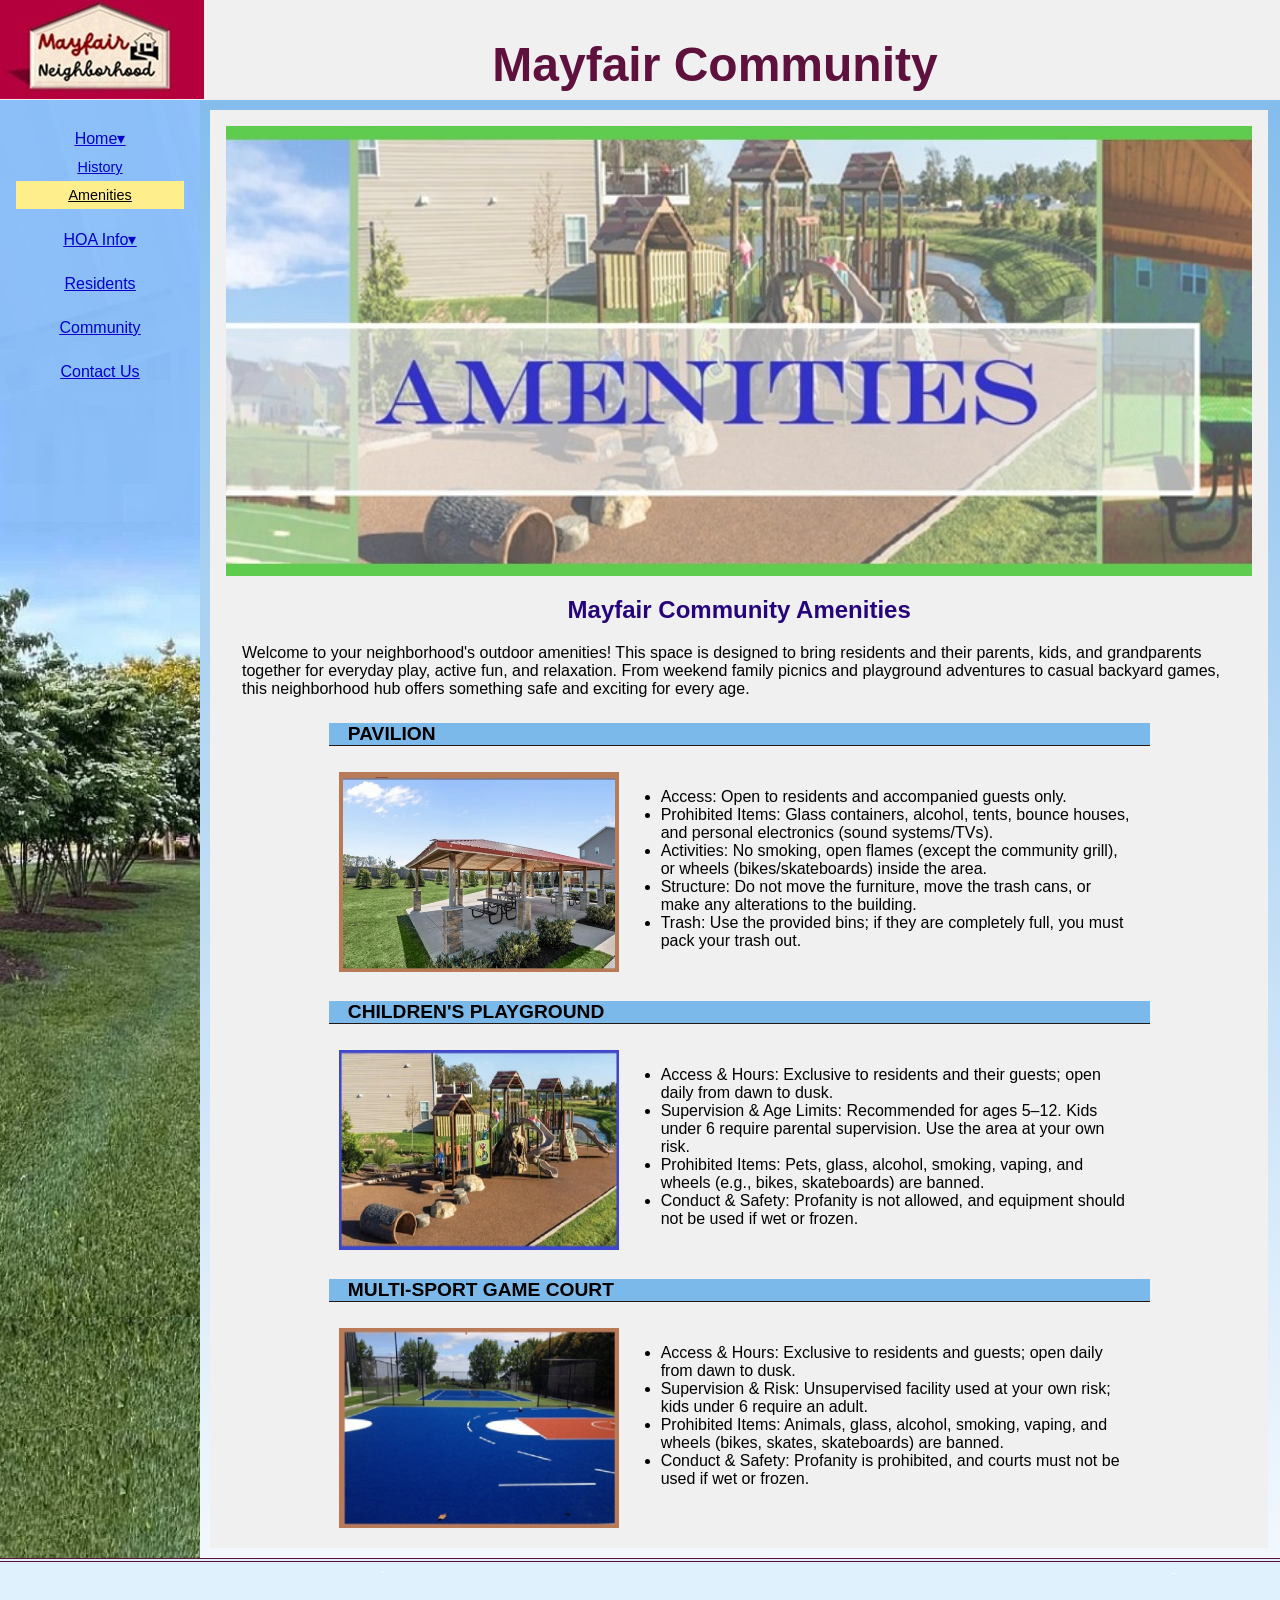
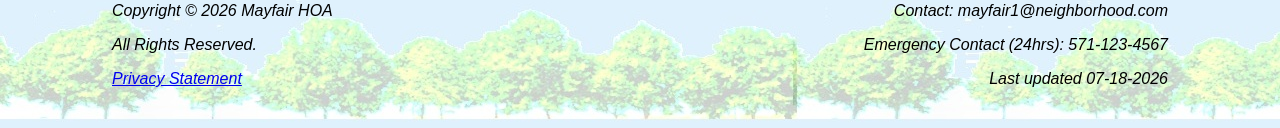
==== amenities.html @ 6e0608cf "Add files via upload" ====
<!DOCTYPE html>
<html lang="en">
<head>
<title>Mayfair Neighborhood</title>
<meta charset="utf-8">
<meta name="viewport" content="width=device-width, initial-scale=1.0">
<meta name="description" content="Welcome to the Mayfair Community in Purcellville, VA. Access neighborhood news, HOA resources, and event updates for our charming, historic Loudoun County neighborhood.">
<link href="mayfair.css" rel="stylesheet">
</head>
<body>
<div id="wrapper">
  <header>
     <h1><a href="index.html">Mayfair Community</a></h1>
  </header>
  <nav>
    <ul>
      <li>
       <a href="index.html">Home&#9662;</a>
      <div class="dropdown-container" style="display: block;">
      <a href="history.html" >History</a>
      <a href="amenities.html" class="active">Amenities</a>
      </div>
    </li>
    <li>
      <a href="hoa.html">HOA Info&#9662;</a>
       <div class="dropdown-container">
        <a href="board.html">Board Members</a> 
        <a href="volunteer.html">HOA Committees</a>
      </div>
    </li>
      <li><a href="residents.html">Residents</a></li>
      <li><a href="community.html">Community</a></li>
      <li><a href="contacts.html">Contact Us</a></li>
  </ul>
    </nav>
  <main>
    <div id="heroamenities">
    </div>
    <h2>Mayfair Community Amenities</h2>
    <p>Welcome to your neighborhood's outdoor amenities! This space is designed to bring residents and their parents, kids, and grandparents together for everyday play, active fun, and relaxation. From weekend family picnics and playground adventures to casual backyard games, this neighborhood hub offers something safe and exciting for every age.</p>
    <h4>Pavilion</h4>
    <div class="details" style="width: 100%;">
    <a href="pavilion.jpg"><img src="pavilion.jpg" alt="pavilion" width="300" height="200"></a>
  <ul>
      <li> Access: Open to residents and accompanied guests only.</li>
        <li> Prohibited Items: Glass containers, alcohol, tents, bounce houses, and personal electronics (sound systems/TVs). </li>
        <li> Activities: No smoking, open flames (except the community grill), or wheels (bikes/skateboards) inside the area. </li>
        <li> Structure: Do not move the furniture, move the trash cans, or make any alterations to the building. </li>
        <li> Trash: Use the provided bins; if they are completely full, you must pack your trash out. </li>
   </ul>
  </div>
<h4>Children's Playground</h4>
    <div class="details" style="width: 100%;">
    <a href="park.jpg"><img src="park.jpg" alt="Children's playground" width="300" height="200"></a>
<ul>
        <li>Access & Hours: Exclusive to residents and their guests; open daily from dawn to dusk. </li>
        <li>Supervision & Age Limits: Recommended for ages 5–12. Kids under 6 require parental supervision. Use the area at your own risk. </li>
        <li>Prohibited Items: Pets, glass, alcohol, smoking, vaping, and wheels (e.g., bikes, skateboards) are banned. </li>
        <li>Conduct & Safety: Profanity is not allowed, and equipment should not be used if wet or frozen. </li>
 </ul>
    </div>
 <h4>Multi-Sport Game Court</h4>
    <div class="details" style="width: 100%;">
    <a href="court.jpg"><img src="court.jpg" alt="Multi-Sports Game Court" width="300" height="200"></a>
  <ul>
        <li>Access & Hours: Exclusive to residents and guests; open daily from dawn to dusk. </li>
        <li>Supervision & Risk: Unsupervised facility used at your own risk; kids under 6 require an adult. </li>
        <li>Prohibited Items: Animals, glass, alcohol, smoking, vaping, and wheels (bikes, skates, skateboards) are banned. </li>
        <li>Conduct & Safety: Profanity is prohibited, and courts must not be used if wet or frozen. </li>
  </ul>
	</div>
  </main>
  <footer>
<div class="footer-col">
    <p>Copyright &copy; 2026 Mayfair HOA</p>
    <p>All Rights Reserved.</p>
    <p><a class="footer-link" href="privacy.html" target="_blank" rel="noopener">Privacy Statement</a></p>
  </div>
  <div class="footer-col">
    <p>Contact: mayfair1@neighborhood.com</p>
    <p>Emergency Contact (24hrs): 571-123-4567</p>
    <p>Last updated 07-18-2026</p>
  </div>
  </footer>
</div>
</body>
</html>
---- mayfair.css ----
* { box-sizing: border-box; }
body { background-color: #f7e8e9;
       color: #000000;
	   font-family: Tahoma, Arial, sans-serif; 
	   margin: 0;  
}
#wrapper { background-color: #7cb9eb;
		   background-image: linear-gradient(to bottom, #7cb9eb, #ffffff);
		   padding: 0;
}   
header { background-color: #F0F0F0; 
        background-repeat: no-repeat;
        color: #231814;
		height: 100px;
        padding-left: 100px;		 
		padding-top: 5px;
		padding-bottom: 5px;
}
header a { text-decoration: none; }
header a:link       { color: #5f113e; }
header a:visited { color: #000000; }
header a:hover     { color: #039665; }
h1 { font-size: 2em; }
h2 { color:#26047c; }
h3, dt { color:  #A20507;
	 }
h4 { background-color: #7cb9eb;
     font-size: 1.2em;
	 padding-left: .5em;
	 padding-bottom: 0; 
	 text-transform: uppercase; 
	 border-bottom: 1px solid  #221811;
	 clear: left;  
} 
h5 { background-color: #7cb9eb;
     font-size: 1.2em;
	 padding-left: .5em;
	 padding-bottom: 0; 
	 text-transform: uppercase; 
	 border-bottom: 1px solid  #221811;
	 clear: left;  
} 
nav {  text-align: center;
	  font-size: 1em;
	  padding: 0.5em 0;
	  text-decoration: underline;
}
nav ul { 
  display: flex !important;
  list-style-type: none;
  margin: 0;
  padding: 0; 
}
nav li {
  padding: 0.5em 0;
  display: flex;
  flex-direction: column; 
  align-items: center;
}
nav a { text-decoration: underline;
		color: #0000CC; 
		display: inline-block; 
		padding: 5px 10px; 
		}
nav a:link { color: #0000CC; }
nav a:visited { color: #0000CC; }
nav a:hover { color: #8D021F; }
nav a.active,  nav a.active:link,
nav a.active:visited { background-color: #FFEE8C;
  			color: #000000;
  			}
.dropdown-container {
    display: none;
    width: 100%;
 }

.dropdown-container a {
  display: block;
  width: 100%;
  font-size: 0.9em;
  padding: 6px 0;
  color: #150247;
  text-align: center;
}

.dropdown-container[style*="display: block"],
nav ul li:hover .dropdown-container {
  display: flex;
  flex-direction: column;
  align-items: center;
  position: static;
}

main { background-color: #F0F0F0;
       display: block;
       padding: 1em;
       margin: 10px;
       max-width: 98%; 
}

h2, h3, h4, p, div, ul, dl { padding-left: 1em; padding-right: 1em;}
main ul { padding-left: 2em; }
.details { padding-left: 10%;
           padding-right: 10%;
           overflow: auto;
}
img { padding-left: 10px;
      padding-right: 10px; }
footer { background-color: #9dd0f5;
		 font-size: 1em;
		 font-style: italic;
		 text-align: center;
		 padding: 1em 1em;
		 border-top: 4px double #5f113e;
		 display: flex;
		 flex-direction: column;
		 gap: 1em;
}
table {	margin: 1em 0;
    	width: 100%;
    	border-spacing: 0;
		 border-collapse: collapse;
		 border: 1px solid #333333;
}
td, th { padding: 20px;
	border: 1px solid #acabab;
}
tr td:first-child,
tr th:first-child { background-color: #cbe3f7;}
tr td:nth-child(2) { background-color: #f3efe2;}

form { display: flex;
        flex-direction: column;
        padding-left: 1em; width: 80%; }
input, textarea { margin-bottom: .5em; }
.table-container { overflow-x: auto; }

#homehero { height: 300px;
            background-image: url(mayfairsml.jpg);
			background-repeat: no-repeat;
			background-size: cover;
			background-position: center; 
}
#heroboard{ height: 300px;
            background-image: url(boardsml.jpg);
			background-repeat: no-repeat;
			background-size: cover;
			background-position: center;
		}
#herohoa { height: 300px;
            background-image: url(hoasml.jpg);
			background-repeat: no-repeat;
			background-size: cover;
			background-position: center; 
}
#herovolunteer { height: 300px;
            background-image: url(volunteer.jpg);
			background-repeat: no-repeat;
			background-size: cover;
			background-position: center; 
}
#heroamenities { height: 300px;
            background-image: url(amenities-sml.jpg);
			background-repeat: no-repeat;
			background-size: cover;
			background-position: center; 
}
#herohistory { height: 300px;
            background-image: url(history.jpg);
			background-repeat: no-repeat;
			background-size: cover;
			background-position: center; 
}
#herotown { height: 300px;
            background-image: url(townsml.jpg);
			background-repeat: no-repeat;
			background-size: cover;
			background-position: center; 
}
#mobile { display: inline; }
#desktop { display: none; }

table.calendar {
    width: 100%;
    max-width: 1400px;
    margin: 20px auto;
   }

table.calendar caption {
    font-size: 1.6em;
    font-weight: bold;
    margin: 15px;
    color: #911010;
}

table.calendar th {
    background-color: #0b1d66;
    color: #ffffff;
    padding: 8px 8px;
    font-weight: bold;
    border: 1px solid #acabab;
}

table.calendar td {
    border: 1px solid #acabab;
    vertical-align: top;
    padding: 6px ;
    height: 100px; 
    box-sizing: border-box;
    width: 14.28% ; 
    background-color: #ffffff; 
    color: #000000;
}

table.calendar td.cal-weekend {
    background-color: #D3D3D3;
}

table.calendar td.cal-image-day {
    background-size: cover; 
    background-position: center; 
    background-repeat: no-repeat;
}

table.calendar td:hover {
    background-color: #e8f4ff;
}
table.calendar td.cal-image-day:hover {
    background-color: transparent;
    filter: brightness(0.95);
}
.calendar-content {
    width: 100%;
    max-width: 100%;
    margin: 0;
    padding: 20px 0;
    background-color: #7cb9eb;
    background-image: linear-gradient(to bottom, #BEDDF5, #ffffff);
}

table.calendar td.cal-july4 {
    background-image: url('july4.jpg');
}

table.calendar td.cal-movie {
    background-image: url('movie.jpg');
}

table.calendar td.cal-meeting {
    background-image: url('meeting.jpg');
}
table.calendar td.cal-meeting2 {
    background-image: url('landscaping.jpg');
}
table.calendar td.cal-meeting3 {
    background-image: url('meeting3.jpg');
}
table.calendar td.cal-truck {
    background-image: url('foodtruck.jpg');
}

@media screen and (min-width: 680px) { 
		header { 	padding-left: 0; 
				text-align: center; }
		h1        { font-size: 3em; }	
		h2 		{text-align: center;}
		nav ul   { 	flex-direction: row;
				justify-content: space-around; }
		nav li    { border-bottom: none; 
					width: auto;}
		#wrapper { 	background-color: #7cb9eb;
		   			background-image: linear-gradient(to bottom, #7cb9eb, #ffffff);
					padding: 0;
					}
		#homehero     { background-image: url(herohome.jpg); height: 50vh; }
		#heroboard { background-image: url(heroboard.jpg); height: 50vh;
					}
		#herohoa { background-image: url(herohoa.jpg); height: 50vh; 
					}
		#heroamenities {background-image: url(heroamenities.jpg); height: 50vh;}
		#herovolunteer {background-image: url(herovolunt.jpg); height: 50vh;}
		#herohistory { background-image: url(herohistory.jpg); height: 50vh;}
		#herotown { background-image: url(herotown.jpg); }
		#flow { display: flex;
				flex-direction: row; 
				overflow-x: auto; }    
		#mobile   { display: none; }
		#desktop { display: inline; }
		.details { display: flex;
				   flex-direction: row; 
			width: 80%; }
		h4 { margin-left: 10%; 
		    margin-right: 10%; }
		form {  display: grid;
        		grid-gap: 1em;
        		grid-template-columns: 6em 1fr; 
				width: 40%; }
		input[type="submit"] {
		grid-column: 2/3;
        	width: 9em; }
		
		footer { flex-direction: row;
			justify-content: space-between;
			text-align: left;
			padding: 1.5em 5em;}
			.footer-col{ flex: 1; }
			.footer-col:last-child {
    					text-align: right;}
}

@media (min-width: 1024px) { 
	@supports (display: grid) {
		   header { grid-area: header; }	
		   nav      { grid-area: nav; }
		   main    { grid-area: main; }		
		   footer  { grid-area: footer; }
		   nav { grid-area: nav;
		   		 background-image: url(roadtree1.jpg);
		   		 background-size: cover;
		   		 background-position: center;
		   		 background-repeat: no-repeat;
		   		 padding: 1em 0; }
		   #wrapper { display: grid;
		              grid-template:
				         "header header"
						 "nav    main"
						 "footer footer"
						 / 200px 1fr; }		
		nav ul { flex-direction: column; }	
        header {  background-image: url(mayfairlogo.jpg); padding-left: 150px;
				 }
		footer { background-image:url(footer1.jpg);
		}
				}
			}
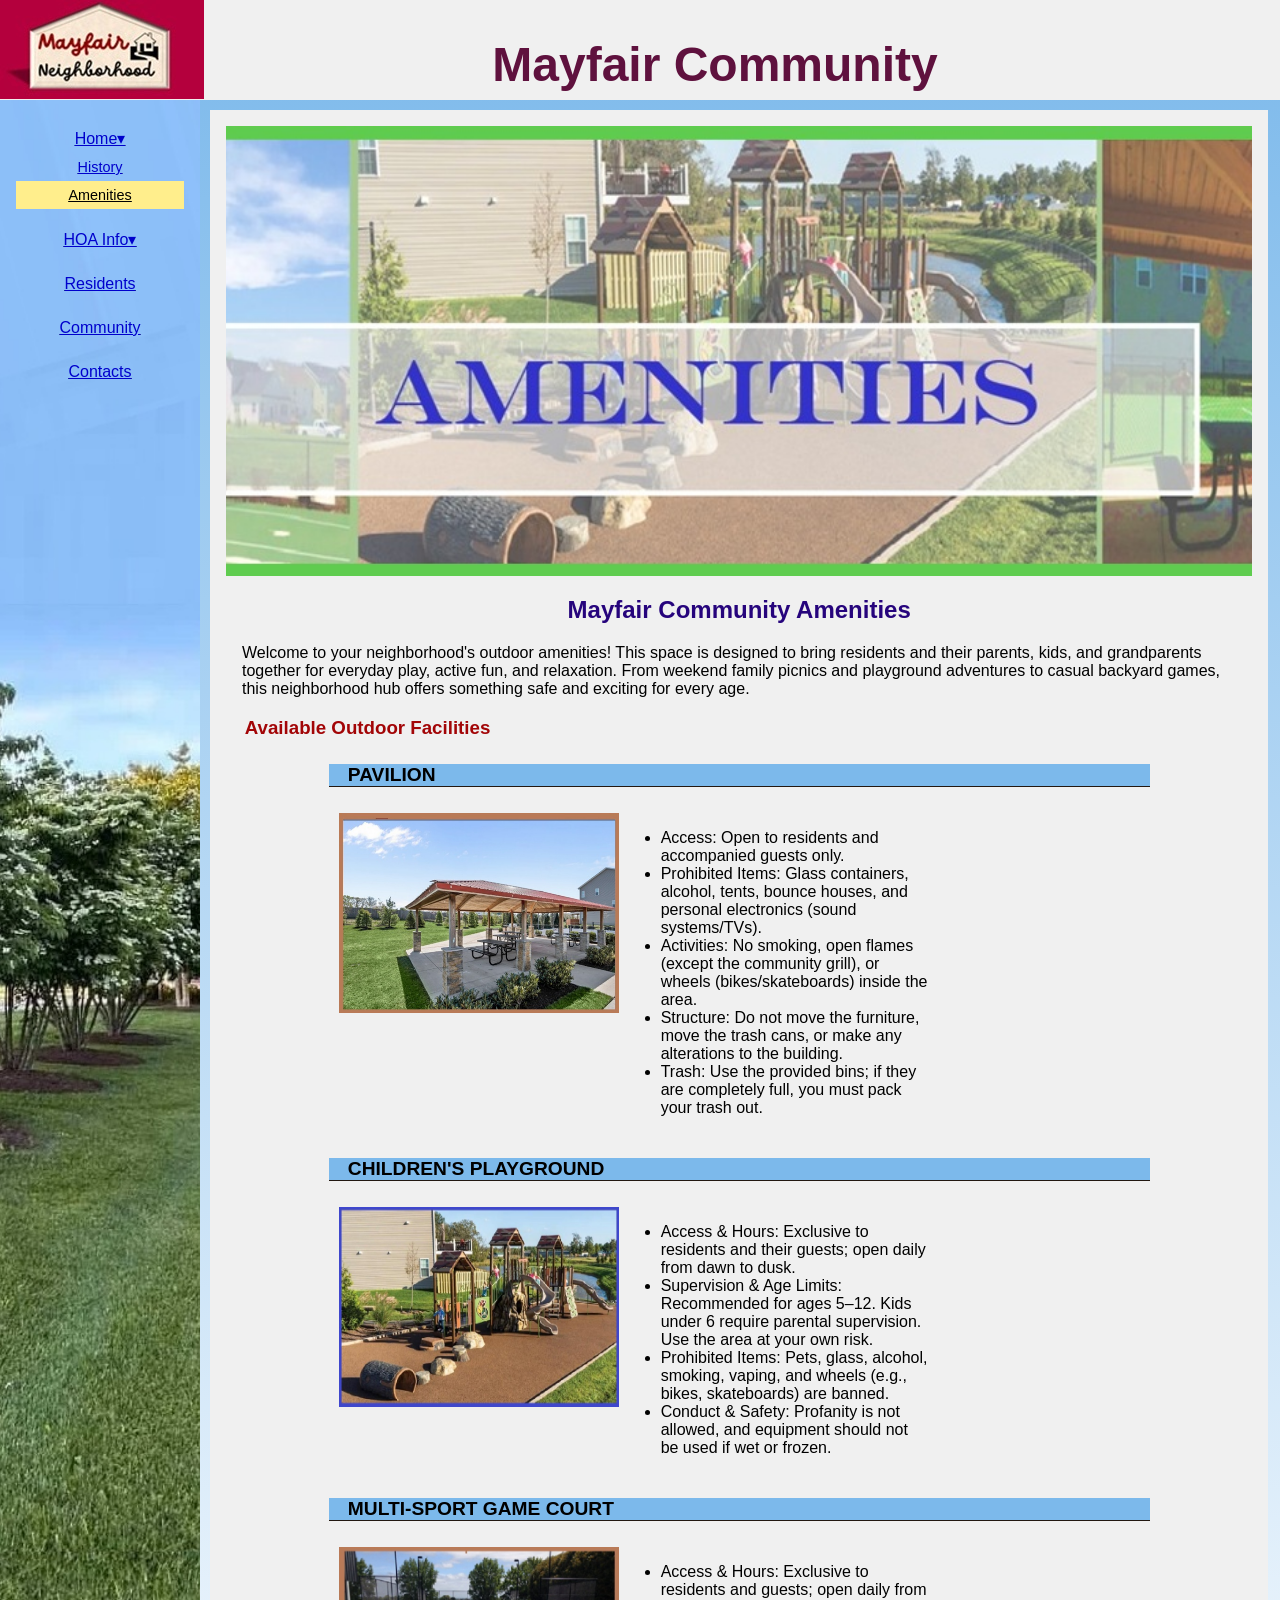
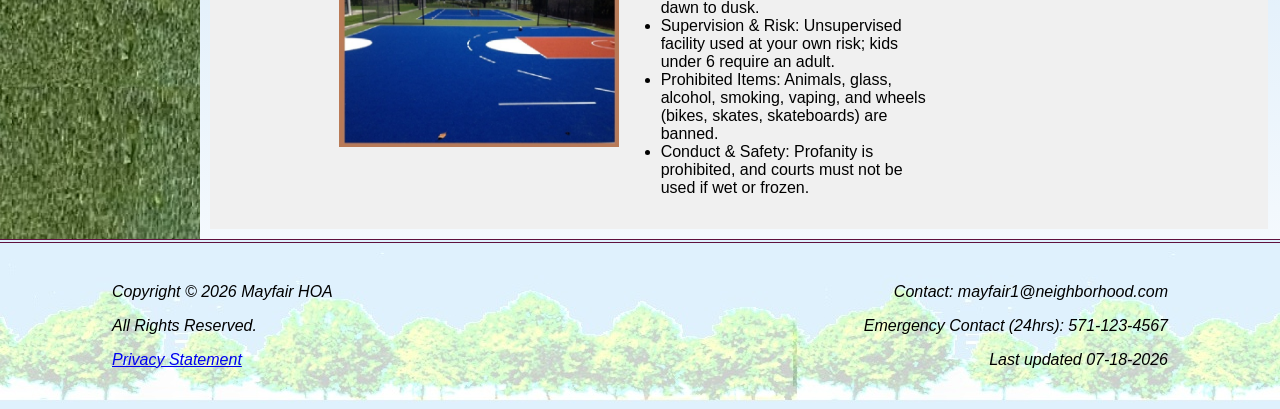
==== commit 5f788ffc: "Add files via upload" ====
--- a/amenities.html
+++ b/amenities.html
@@ -30,7 +30,7 @@
     </li>
       <li><a href="residents.html">Residents</a></li>
       <li><a href="community.html">Community</a></li>
-      <li><a href="contacts.html">Contact Us</a></li>
+      <li><a href="contacts.html">Contacts</a></li>
   </ul>
     </nav>
   <main>
@@ -38,8 +38,9 @@
     </div>
     <h2>Mayfair Community Amenities</h2>
     <p>Welcome to your neighborhood's outdoor amenities! This space is designed to bring residents and their parents, kids, and grandparents together for everyday play, active fun, and relaxation. From weekend family picnics and playground adventures to casual backyard games, this neighborhood hub offers something safe and exciting for every age.</p>
+    <h3>Available Outdoor Facilities</h3>
     <h4>Pavilion</h4>
-    <div class="details" style="width: 100%;">
+    <div class="details amenities-container">
     <a href="pavilion.jpg"><img src="pavilion.jpg" alt="pavilion" width="300" height="200"></a>
   <ul>
       <li> Access: Open to residents and accompanied guests only.</li>
@@ -50,7 +51,7 @@
    </ul>
   </div>
 <h4>Children's Playground</h4>
-    <div class="details" style="width: 100%;">
+    <div class="details amenities-container">
     <a href="park.jpg"><img src="park.jpg" alt="Children's playground" width="300" height="200"></a>
 <ul>
         <li>Access & Hours: Exclusive to residents and their guests; open daily from dawn to dusk. </li>
@@ -60,7 +61,7 @@
  </ul>
     </div>
  <h4>Multi-Sport Game Court</h4>
-    <div class="details" style="width: 100%;">
+   <div class="details amenities-container">
     <a href="court.jpg"><img src="court.jpg" alt="Multi-Sports Game Court" width="300" height="200"></a>
   <ul>
         <li>Access & Hours: Exclusive to residents and guests; open daily from dawn to dusk. </li>
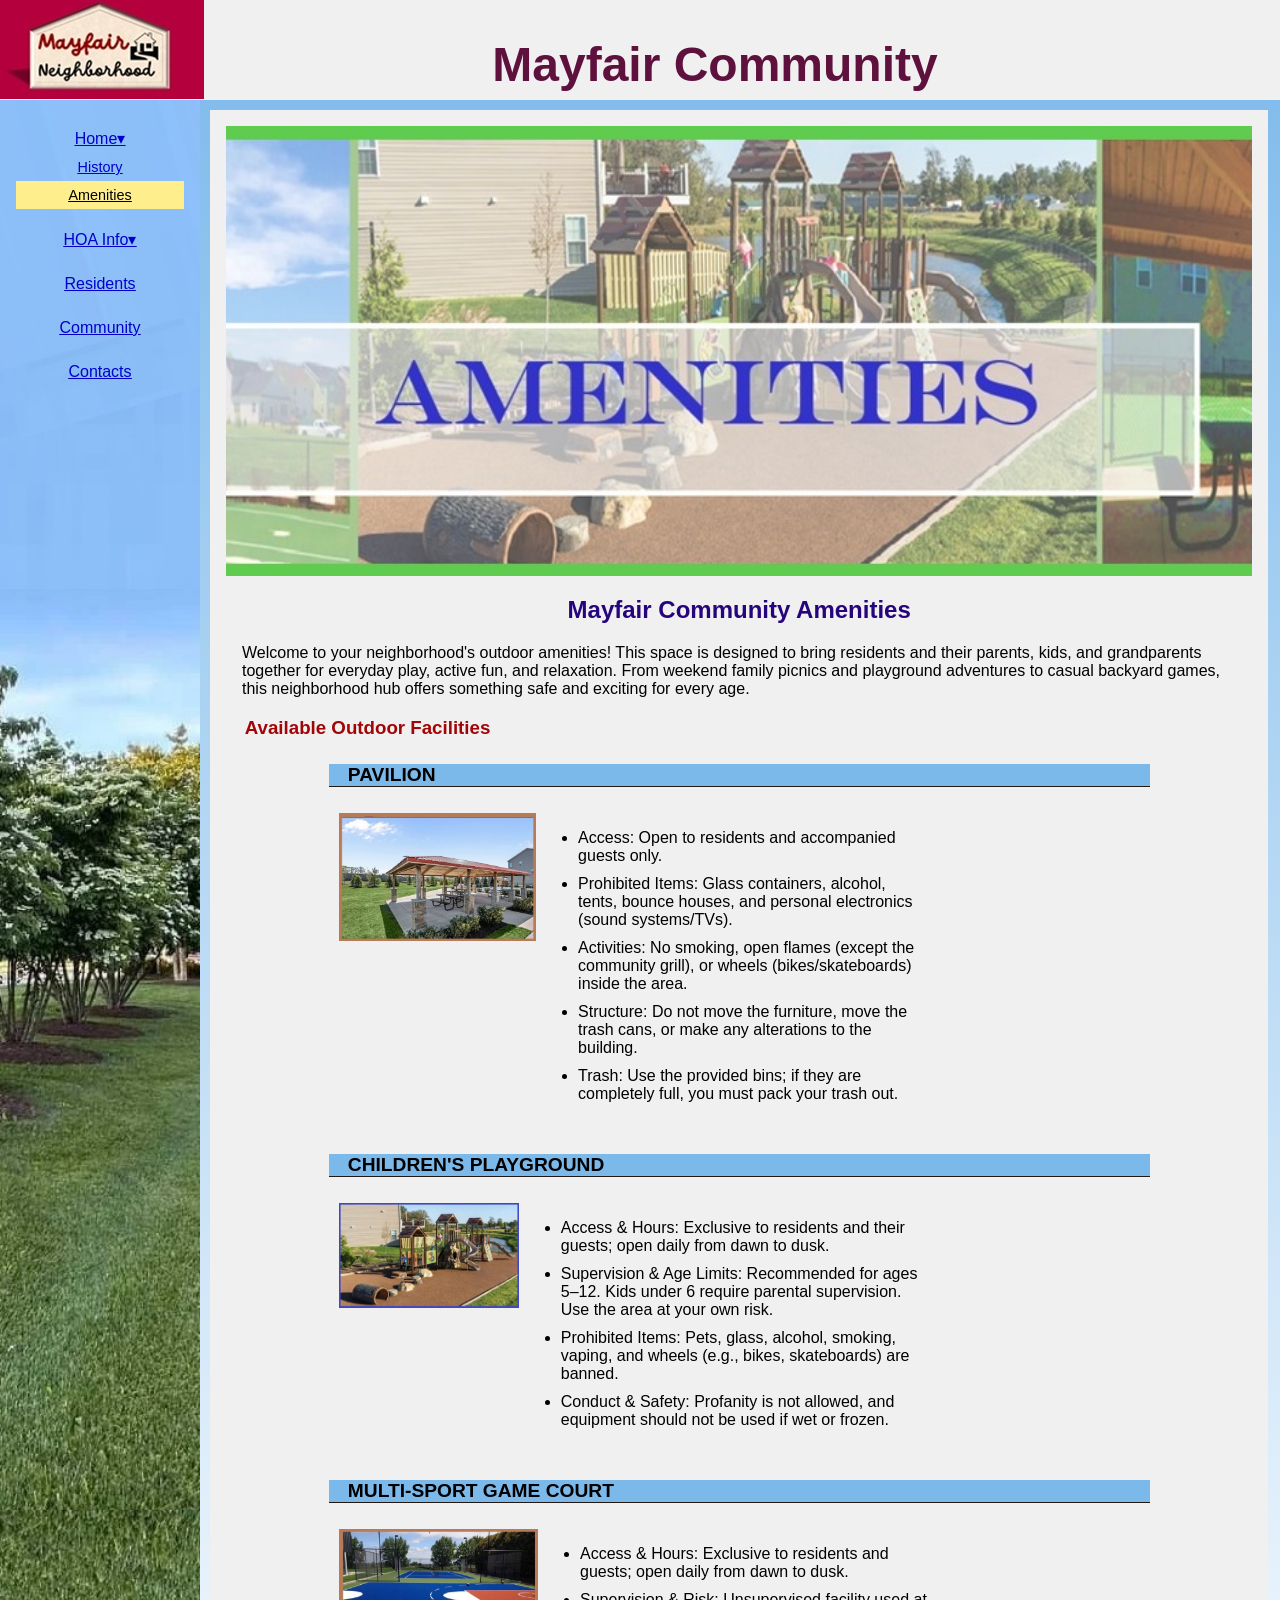
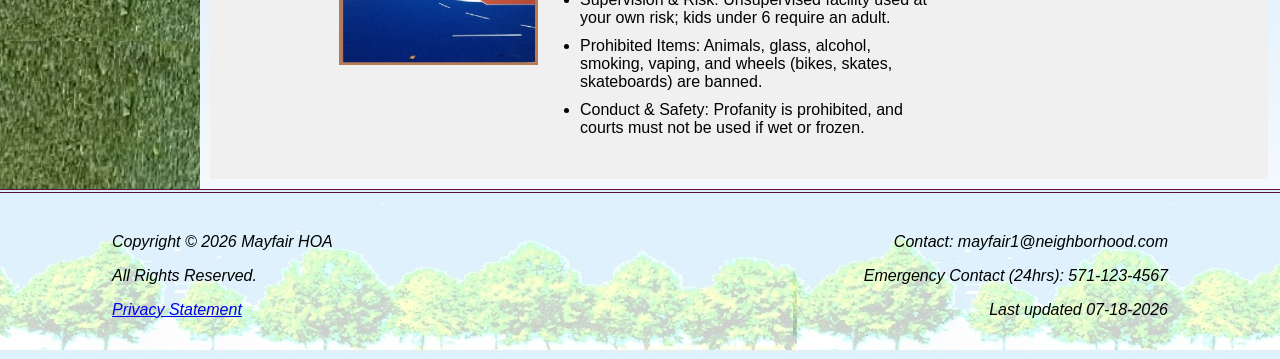
==== commit 40dca90e: "Update amenities.html" ====
--- a/amenities.html
+++ b/amenities.html
@@ -41,7 +41,7 @@
     <h3>Available Outdoor Facilities</h3>
     <h4>Pavilion</h4>
     <div class="details amenities-container">
-    <a href="pavilion.jpg"><img src="pavilion.jpg" alt="pavilion" width="300" height="200"></a>
+    <a href="pavilion.jpg"><img src="pavilion.jpg" alt="pavilion" width="500" height="500"></a>
   <ul>
       <li> Access: Open to residents and accompanied guests only.</li>
         <li> Prohibited Items: Glass containers, alcohol, tents, bounce houses, and personal electronics (sound systems/TVs). </li>
@@ -52,7 +52,7 @@
   </div>
 <h4>Children's Playground</h4>
     <div class="details amenities-container">
-    <a href="park.jpg"><img src="park.jpg" alt="Children's playground" width="300" height="200"></a>
+    <a href="park.jpg"><img src="park.jpg" alt="Children's playground" width="500" height="500"></a>
 <ul>
         <li>Access & Hours: Exclusive to residents and their guests; open daily from dawn to dusk. </li>
         <li>Supervision & Age Limits: Recommended for ages 5–12. Kids under 6 require parental supervision. Use the area at your own risk. </li>
@@ -62,7 +62,7 @@
     </div>
  <h4>Multi-Sport Game Court</h4>
    <div class="details amenities-container">
-    <a href="court.jpg"><img src="court.jpg" alt="Multi-Sports Game Court" width="300" height="200"></a>
+    <a href="court.jpg"><img src="court.jpg" alt="Multi-Sports Game Court" width="500" height="500"></a>
   <ul>
         <li>Access & Hours: Exclusive to residents and guests; open daily from dawn to dusk. </li>
         <li>Supervision & Risk: Unsupervised facility used at your own risk; kids under 6 require an adult. </li>
--- a/mayfair.css
+++ b/mayfair.css
@@ -4,10 +4,14 @@
 	   font-family: Tahoma, Arial, sans-serif; 
 	   margin: 0;  
 }
-#wrapper { background-color: #7cb9eb;
-		   background-image: linear-gradient(to bottom, #7cb9eb, #ffffff);
-		   padding: 0;
+
+#wrapper { 	background-color: #7cb9eb;
+		   	background-image: linear-gradient(to bottom, #7cb9eb, #ffffff);
+		   	padding: 0;
+		    max-width: 100vw;
+		    overflow-x: hidden; 
 }   
+
 header { background-color: #F0F0F0; 
         background-repeat: no-repeat;
         color: #231814;
@@ -32,13 +36,17 @@
 	 border-bottom: 1px solid  #221811;
 	 clear: left;  
 } 
-h5 { background-color: #7cb9eb;
-     font-size: 1.2em;
-	 padding-left: .5em;
-	 padding-bottom: 0; 
-	 text-transform: uppercase; 
-	 border-bottom: 1px solid  #221811;
-	 clear: left;  
+.special-heading { 
+   background-color: #7cb9eb;
+   color: #000000 !important; /* Forces the text to stay black instead of H3 red */
+   font-size: 1.2em;
+   padding-left: 1em;
+   padding-bottom: 0; 
+   text-transform: uppercase; 
+   border-bottom: 1px solid #221811;
+   text-align: center;
+   max-width: 90%;
+   margin-left: 20px;
 } 
 nav {  text-align: center;
 	  font-size: 1em;
@@ -49,8 +57,9 @@
   display: flex !important;
   list-style-type: none;
   margin: 0;
-  padding: 0; 
-}
+  padding: 0;
+  }
+
 nav li {
   padding: 0.5em 0;
   display: flex;
@@ -99,13 +108,78 @@
 }
 
 h2, h3, h4, p, div, ul, dl { padding-left: 1em; padding-right: 1em;}
+
 main ul { padding-left: 2em; }
 .details { padding-left: 10%;
            padding-right: 10%;
            overflow: auto;
 }
+.amenities-container .amenity-content {
+    display: flex;
+    gap: 20px;
+    align-items: flex-start;
+    margin-top: 15px;
+}
+
+.content-container {
+    margin-left: 30px;
+    margin-right: 30px;
+}
+.external-link {
+  display: inline-block;
+  padding: 8px 16px;
+  text-decoration: none;
+  border-radius: 20px;
+  font-weight: bold;
+  font-family: sans-serif;
+  font-size: 12px;
+  box-shadow: 0px 2px 4px;
+}
+
+.external-link-dark-blue {
+  background-color: #34495E;
+  color: #ffffff;
+}
+
+.external-link-green {
+  background-color: #4A7C59; 
+  color: #ffffff;
+}
+
+.facebook-link {
+  display: inline-block;
+  padding: 8px 16px;
+  text-decoration: none;
+  border-radius: 20px;
+  font-weight: bold;
+  font-family: sans-serif;
+  font-size: 12px;
+  box-shadow: 0px 2px 4px;
+  background-color: #A3C2F7;
+  margin-right: 16px; 
+  }
+
+.facebook-icon {
+  width: 20px;
+  height: 20px;
+  fill: #0B2545; 
+  vertical-align: middle;
+  transition: opacity 0.2s ease;
+}
+
+.facebook-container {
+  display: flex;
+  flex-wrap: wrap;
+  gap: 12px;  
+  padding-left: 1em; 
+  padding-right: 1em;
+}
+
 img { padding-left: 10px;
-      padding-right: 10px; }
+      padding-right: 10px; 
+  		max-width: 100%;
+  		height: auto; }
+
 footer { background-color: #9dd0f5;
 		 font-size: 1em;
 		 font-style: italic;
@@ -153,7 +227,7 @@
 			background-size: cover;
 			background-position: center; 
 }
-#herovolunteer { height: 300px;
+#herovolunteer { height: 250px;
             background-image: url(volunteer.jpg);
 			background-repeat: no-repeat;
 			background-size: cover;
@@ -177,6 +251,13 @@
 			background-size: cover;
 			background-position: center; 
 }
+#herocontacts { height: 100px;
+            background-image: url(contacts.jpg);
+			background-repeat: no-repeat;
+			background-size: cover;
+			background-position: center; 
+}
+
 #mobile { display: inline; }
 #desktop { display: none; }
 
@@ -184,6 +265,7 @@
     width: 100%;
     max-width: 1400px;
     margin: 20px auto;
+    table-layout: fixed;
    }
 
 table.calendar caption {
@@ -199,6 +281,7 @@
     padding: 8px 8px;
     font-weight: bold;
     border: 1px solid #acabab;
+    width: 14.28%;
 }
 
 table.calendar td {
@@ -210,6 +293,7 @@
     width: 14.28% ; 
     background-color: #ffffff; 
     color: #000000;
+    word-break: break-word; 
 }
 
 table.calendar td.cal-weekend {
@@ -238,12 +322,31 @@
     background-image: linear-gradient(to bottom, #BEDDF5, #ffffff);
 }
 
+.meeting-details {
+    margin: 2px auto 6px auto;
+    font-weight: bold;
+    text-align: center;
+    color: #3D0073;
+}
+
+.meeting-title {
+    margin:2px auto 6px auto;
+    color: red;
+    font-weight: bold;
+    text-align: center;
+}
+
+.meeting-location {
+    margin: 0 0 0 2px;
+    text-align: center;
+}
+
 table.calendar td.cal-july4 {
     background-image: url('july4.jpg');
 }
 
 table.calendar td.cal-movie {
-    background-image: url('movie.jpg');
+    background-image: url('movie2.jpg');
 }
 
 table.calendar td.cal-meeting {
@@ -257,6 +360,58 @@
 }
 table.calendar td.cal-truck {
     background-image: url('foodtruck.jpg');
+}
+table.calendar td.cal-party {
+    background-image: url('party.jpg');
+}
+
+@media screen and (max-width: 679px) {
+  table.calendar {
+    display: flex !important;
+    flex-direction: column !important;
+    margin: 5px 0;
+    border: none;
+    width: 100% !important;
+  }
+
+table.calendar caption {
+    order: -1 !important; 
+    text-align: center !important;
+    display: block !important;
+    width: 100% !important;
+    margin: 15px auto !important;
+  }
+
+ table.calendar tbody, 
+  table.calendar tr, 
+  table.calendar td {
+    display: block;
+    width: 100% !important;
+    height: auto !important;
+  }
+	table.calendar thead,
+  	table.calendar th {
+    display: none !important;
+  }
+table.calendar tr {
+    display: flex !important;
+    flex-direction: column !important;
+    gap: 12px;
+    border: none;
+  }
+
+table.calendar td {
+    padding: 12px;
+    font-size: .95em;
+    border: 1px solid #acabab;
+    border-radius: 6px;
+    margin-bottom: 4px;
+    box-shadow: 0 1px 3px rgba(0,0,0,0.1);
+  }
+table.calendar td:not([class*="cal-"]):empty,
+  table.calendar td:not([class*="cal-"]) > *:only-child:empty {
+    display: none;
+  }
 }
 
 @media screen and (min-width: 680px) { 
@@ -277,10 +432,11 @@
 					}
 		#herohoa { background-image: url(herohoa.jpg); height: 50vh; 
 					}
-		#heroamenities {background-image: url(heroamenities.jpg); height: 50vh;}
+		#heroamenities {background-image: url(heroamenities.jpg);height: 50vh;}
 		#herovolunteer {background-image: url(herovolunt.jpg); height: 50vh;}
 		#herohistory { background-image: url(herohistory.jpg); height: 50vh;}
 		#herotown { background-image: url(herotown.jpg); }
+		#herocontacts { background-image: url(herocontacts.jpg); height: 15vh; }
 		#flow { display: flex;
 				flex-direction: row; 
 				overflow-x: auto; }    
@@ -308,6 +464,10 @@
     					text-align: right;}
 }
 
+main ul li {
+  margin-bottom: 10px;
+}
+
 @media (min-width: 1024px) { 
 	@supports (display: grid) {
 		   header { grid-area: header; }	
@@ -333,8 +493,4 @@
 		}
 				}
 			}
-
-				
-				
-				
-				+								
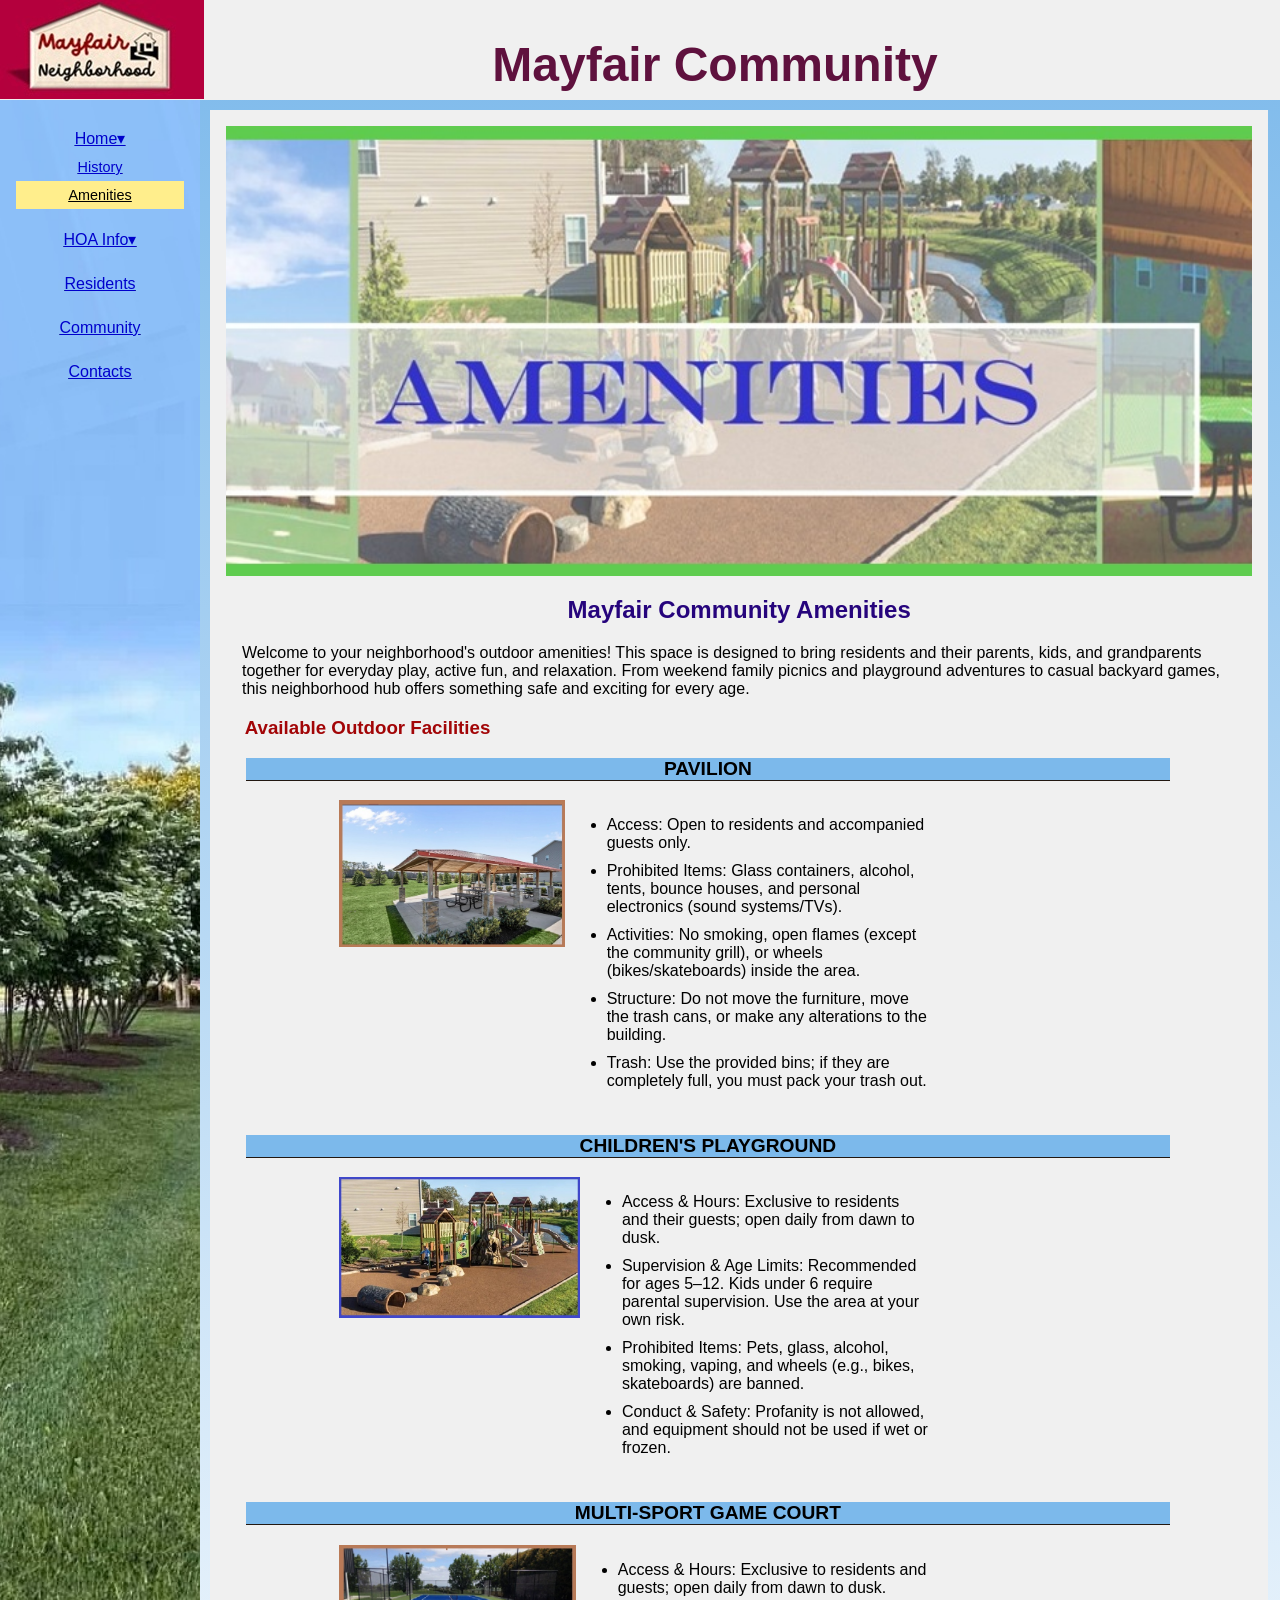
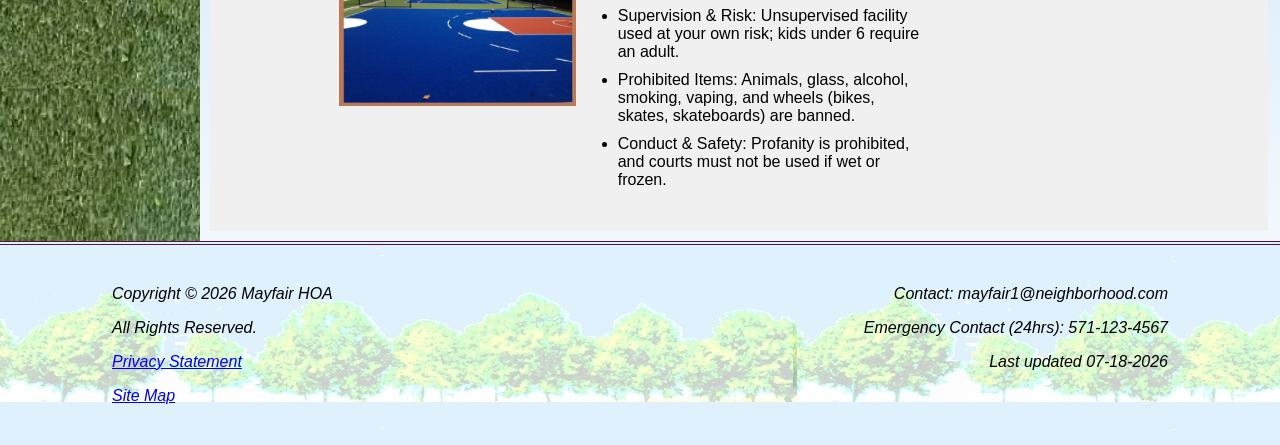
==== commit 5ec93bcf: "Add files via upload" ====
--- a/amenities.html
+++ b/amenities.html
@@ -39,43 +39,45 @@
     <h2>Mayfair Community Amenities</h2>
     <p>Welcome to your neighborhood's outdoor amenities! This space is designed to bring residents and their parents, kids, and grandparents together for everyday play, active fun, and relaxation. From weekend family picnics and playground adventures to casual backyard games, this neighborhood hub offers something safe and exciting for every age.</p>
     <h3>Available Outdoor Facilities</h3>
-    <h4>Pavilion</h4>
-    <div class="details amenities-container">
-    <a href="pavilion.jpg"><img src="pavilion.jpg" alt="pavilion" width="500" height="500"></a>
-  <ul>
+
+     <h3 class="special-heading">Pavilion</h3>
+    <div class="details"> 
+    <a href="pavilion.jpg" class="amenity-img"><img src="pavilion.jpg" alt="Community Pavilion"></a>
+    <ul>
       <li> Access: Open to residents and accompanied guests only.</li>
         <li> Prohibited Items: Glass containers, alcohol, tents, bounce houses, and personal electronics (sound systems/TVs). </li>
         <li> Activities: No smoking, open flames (except the community grill), or wheels (bikes/skateboards) inside the area. </li>
         <li> Structure: Do not move the furniture, move the trash cans, or make any alterations to the building. </li>
         <li> Trash: Use the provided bins; if they are completely full, you must pack your trash out. </li>
-   </ul>
-  </div>
-<h4>Children's Playground</h4>
-    <div class="details amenities-container">
-    <a href="park.jpg"><img src="park.jpg" alt="Children's playground" width="500" height="500"></a>
-<ul>
+    </ul>
+    </div>
+<h3 class="special-heading">Children's Playground</h3>
+    <div class="details"> 
+     <a href="park.jpg" class="amenity-img"><img src="park.jpg" alt="Children's playground"></a>
+       <ul>
         <li>Access & Hours: Exclusive to residents and their guests; open daily from dawn to dusk. </li>
         <li>Supervision & Age Limits: Recommended for ages 5–12. Kids under 6 require parental supervision. Use the area at your own risk. </li>
         <li>Prohibited Items: Pets, glass, alcohol, smoking, vaping, and wheels (e.g., bikes, skateboards) are banned. </li>
         <li>Conduct & Safety: Profanity is not allowed, and equipment should not be used if wet or frozen. </li>
- </ul>
+    </ul>
     </div>
- <h4>Multi-Sport Game Court</h4>
-   <div class="details amenities-container">
-    <a href="court.jpg"><img src="court.jpg" alt="Multi-Sports Game Court" width="500" height="500"></a>
-  <ul>
+ <h3 class="special-heading">Multi-Sport Game Court</h3>
+   <div class="details">
+  <a href="court.jpg" class="amenity-img"><img src="court.jpg" alt="Multi-Sports Game Court" ></a>
+      <ul>
         <li>Access & Hours: Exclusive to residents and guests; open daily from dawn to dusk. </li>
         <li>Supervision & Risk: Unsupervised facility used at your own risk; kids under 6 require an adult. </li>
         <li>Prohibited Items: Animals, glass, alcohol, smoking, vaping, and wheels (bikes, skates, skateboards) are banned. </li>
         <li>Conduct & Safety: Profanity is prohibited, and courts must not be used if wet or frozen. </li>
   </ul>
-	</div>
+  </div>
   </main>
   <footer>
 <div class="footer-col">
     <p>Copyright &copy; 2026 Mayfair HOA</p>
     <p>All Rights Reserved.</p>
     <p><a class="footer-link" href="privacy.html" target="_blank" rel="noopener">Privacy Statement</a></p>
+    <p><a class="footer-link" href="sitemap.html">Site Map</a></p>
   </div>
   <div class="footer-col">
     <p>Contact: mayfair1@neighborhood.com</p>
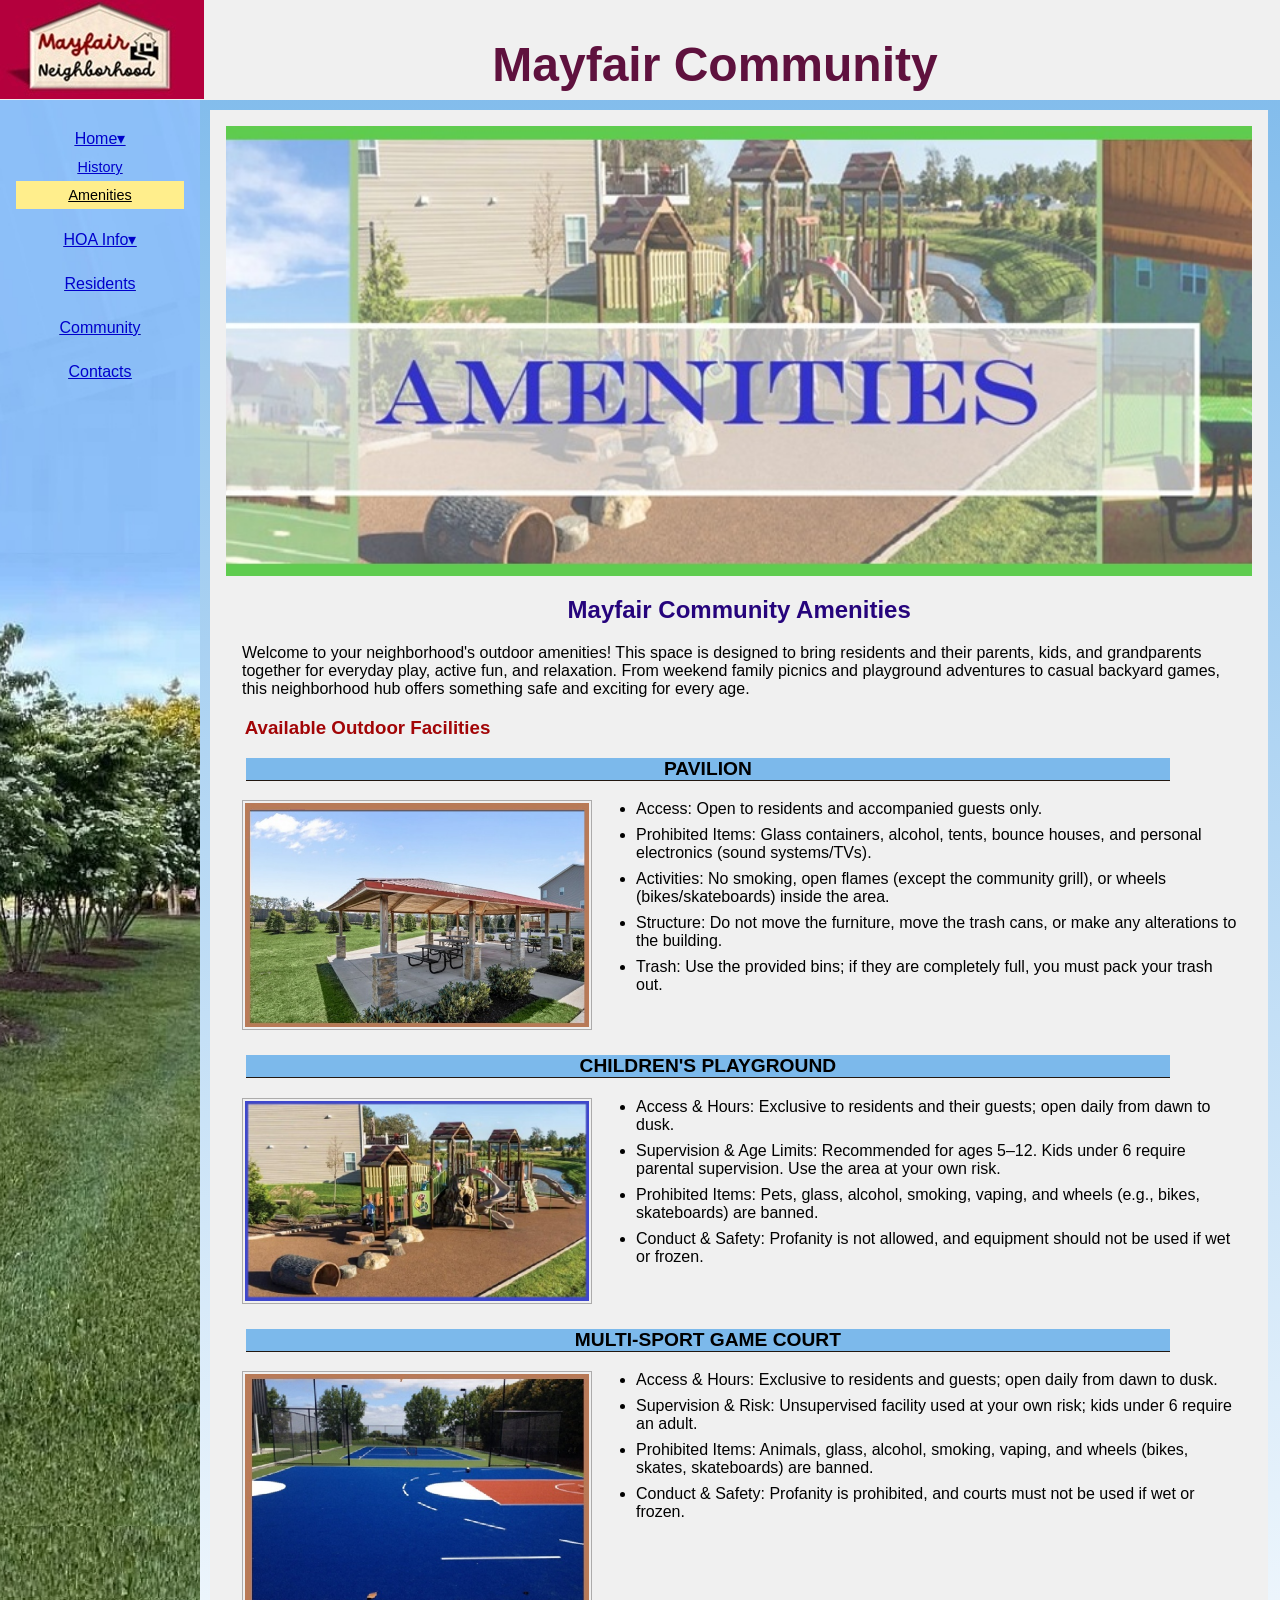
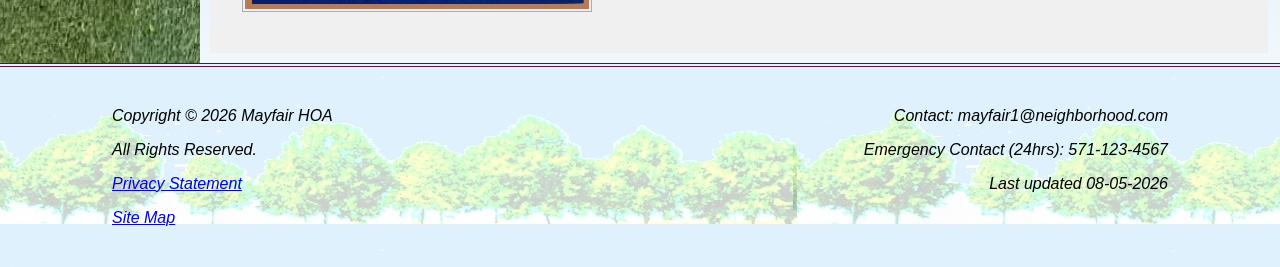
==== commit c131bf02: "Update amenities.html" ====
--- a/amenities.html
+++ b/amenities.html
@@ -82,7 +82,7 @@
   <div class="footer-col">
     <p>Contact: mayfair1@neighborhood.com</p>
     <p>Emergency Contact (24hrs): 571-123-4567</p>
-    <p>Last updated 07-18-2026</p>
+    <p>Last updated 08-05-2026</p>
   </div>
   </footer>
 </div>
--- a/mayfair.css
+++ b/mayfair.css
@@ -110,15 +110,53 @@
 h2, h3, h4, p, div, ul, dl { padding-left: 1em; padding-right: 1em;}
 
 main ul { padding-left: 2em; }
-.details { padding-left: 10%;
-           padding-right: 10%;
-           overflow: auto;
-}
-.amenities-container .amenity-content {
-    display: flex;
-    gap: 20px;
-    align-items: flex-start;
-    margin-top: 15px;
+
+.details { padding-left: 1em;
+           padding-right: 1em;
+           width: 100%;
+           display: flex;
+           flex-wrap: wrap;
+           gap: 24px;
+           margin-bottom: 25px;
+           align-items: flex-start;
+        }
+
+.details > a {
+    flex: 0 0 220px;
+    max-width: 220px;
+    display: block;
+}
+
+.details a.amenity-img {
+    flex: 0 0 350px;   
+    max-width: 400px;
+    display: block;
+}
+
+.details a.board-img {
+    flex: 0 0 160px;
+    max-width: 160px;
+    display: block;
+    }
+
+.details img {
+    width: 100%;   
+    height: auto;
+    display: block;
+    padding: 2px;
+    border: 1px solid #acabab;
+}
+
+.details > ul {
+    flex: 1;
+    display: block;
+    padding-left: 20px; 
+    padding-right: 0px;
+    margin: 0;
+}
+.details li {
+    width: 100%;
+    margin-bottom: 8px;
 }
 
 .content-container {
@@ -349,21 +387,11 @@
     background-image: url('movie2.jpg');
 }
 
-table.calendar td.cal-meeting {
-    background-image: url('meeting.jpg');
-}
-table.calendar td.cal-meeting2 {
-    background-image: url('landscaping.jpg');
-}
-table.calendar td.cal-meeting3 {
-    background-image: url('meeting3.jpg');
-}
-table.calendar td.cal-truck {
-    background-image: url('foodtruck.jpg');
-}
-table.calendar td.cal-party {
-    background-image: url('party.jpg');
-}
+table.calendar td.cal-meeting {background-image: url('meeting.jpg');}
+table.calendar td.cal-meeting2 {background-image: url('landscaping.jpg');}
+table.calendar td.cal-meeting3 {background-image: url('meeting3.jpg');}
+table.calendar td.cal-truck {background-image: url('foodtruck.jpg');}
+table.calendar td.cal-party {background-image: url('party.jpg');}
 
 @media screen and (max-width: 679px) {
   table.calendar {
@@ -408,11 +436,43 @@
     margin-bottom: 4px;
     box-shadow: 0 1px 3px rgba(0,0,0,0.1);
   }
+
 table.calendar td:not([class*="cal-"]):empty,
   table.calendar td:not([class*="cal-"]) > *:only-child:empty {
     display: none;
   }
-}
+
+.details {
+    flex-direction: column !important;
+    align-items: center !important;
+    gap: 12px !important;
+  }
+  
+.details > a,
+.details a.amenity-img,
+.details a.board-img {
+    max-width: 100% !important;
+    text-align: center !important;
+    flex: 0 1;
+  }
+
+.details > ul {
+    width: 100% !important;
+    padding-left: 2em !important;
+  }
+
+.details a.board-img img {
+    height: 160px !important; 
+    width: 160px;
+    margin: 0 auto;  
+    object-fit: cover !important;
+    object-position: top !important; 
+    }
+}
+.sitemap-list ul { margin-left: 20px; padding-left: 10px; list-style-type: disc; }
+.sitemap-list li { margin: 8px 0; }
+.sitemap-list > ul > li { font-weight: bold; font-size: 1.1rem; margin-top: 20px; }
+.sitemap-list ul ul li { font-weight: normal; font-size: 1rem; list-style-type: circle; }
 
 @media screen and (min-width: 680px) { 
 		header { 	padding-left: 0; 
@@ -442,9 +502,10 @@
 				overflow-x: auto; }    
 		#mobile   { display: none; }
 		#desktop { display: inline; }
+
 		.details { display: flex;
 				   flex-direction: row; 
-			width: 80%; }
+			     width: 100%; }
 		h4 { margin-left: 10%; 
 		    margin-right: 10%; }
 		form {  display: grid;
@@ -493,4 +554,3 @@
 		}
 				}
 			}
-								
